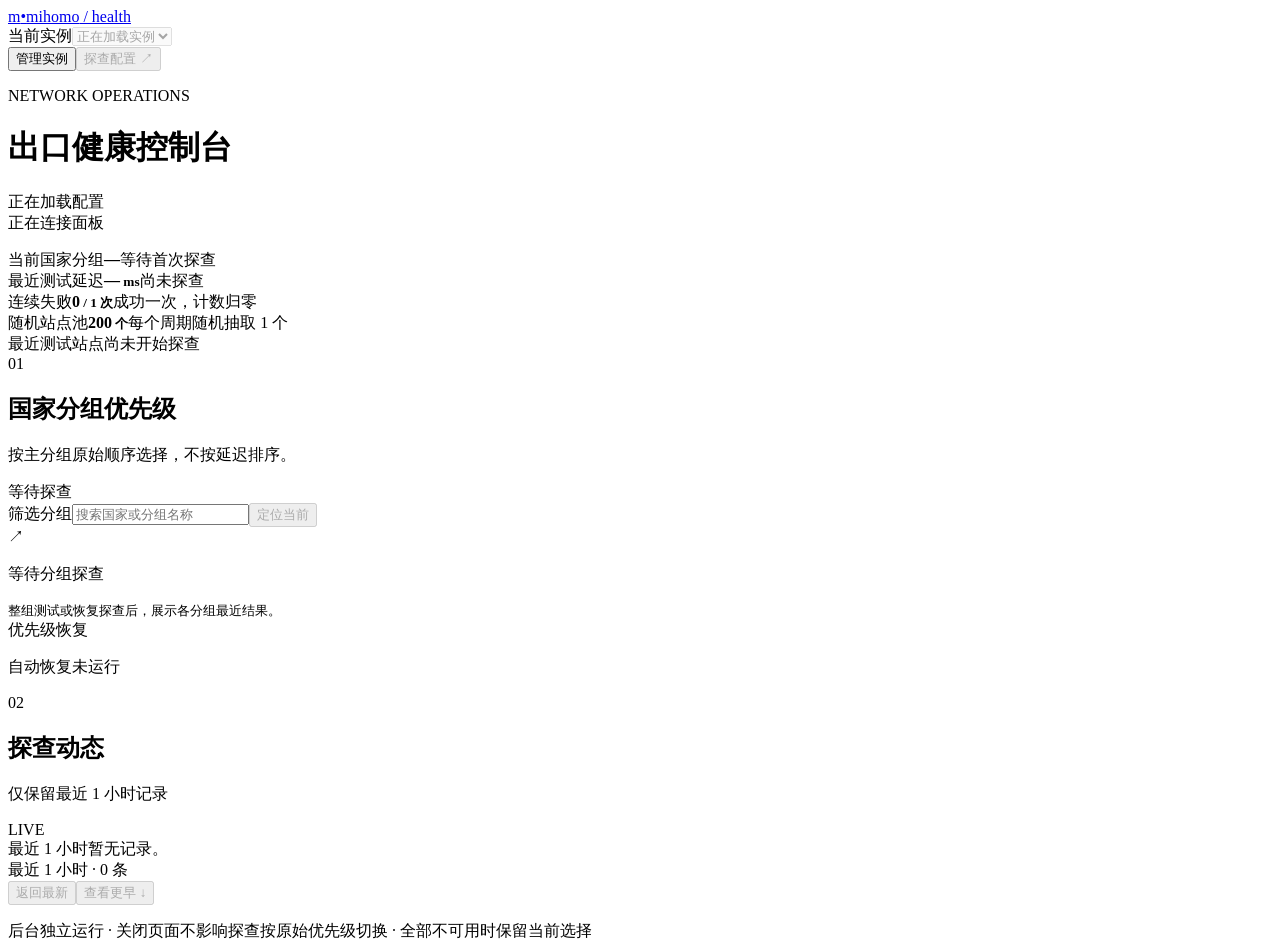
==== web/index.html @ b17b5024 "feat: 优化控制台一屏布局与弹窗交互" ====
<!doctype html>
<html lang="zh-CN">
<head>
  <meta charset="UTF-8"><meta name="viewport" content="width=device-width, initial-scale=1">
  <title>Mihomo Health · 出口健康控制台</title>
  <meta name="color-scheme" content="light"><meta name="theme-color" content="#f4f7f5">
  <link rel="icon" type="image/svg+xml" href="/favicon.svg">
  <link rel="stylesheet" href="/style.css"><script src="/app.js" defer></script>
</head>
<body>
  <div class="shell">
    <header class="topbar">
      <a class="brand" href="/"><span class="brand-icon">m<span>•</span></span><span>mihomo<span class="brand-light"> / health</span></span></a>
      <div class="toolbar"><div class="instance-picker"><label for="instance-select">当前实例</label><select id="instance-select" disabled><option>正在加载实例</option></select></div><button id="open-instances" class="secondary-button" type="button" aria-haspopup="dialog">管理实例</button><button id="open-settings" class="primary-button" type="button" aria-haspopup="dialog" disabled>探查配置 ↗</button></div>
    </header>
    <main>
      <div class="page-heading"><div><p class="eyebrow">NETWORK OPERATIONS</p><h1>出口健康控制台</h1></div><div class="heading-status"><span id="config-summary" class="quiet">正在加载配置</span><div id="monitor-badge" class="badge">正在连接面板</div></div></div>
      <p id="panel-message" class="form-message" role="status"></p>
      <section class="metrics" aria-label="运行概览">
        <article><span class="metric-label">当前国家分组</span><strong id="current-group">—</strong><span id="phase-text" class="metric-note" title="等待首次探查">等待首次探查</span></article>
        <article><span class="metric-label">最近测试延迟</span><strong><span id="delay">—</span><small> ms</small></strong><span id="last-check" class="metric-note">尚未探查</span></article>
        <article><span class="metric-label">连续失败</span><strong><span id="failures">0</span><small id="failure-limit"> / 1 次</small></strong><span class="metric-note">成功一次，计数归零</span></article>
        <article><span class="metric-label">随机站点池</span><strong><span id="pool-size">200</span><small> 个</small></strong><span class="metric-note">每个周期随机抽取 1 个</span></article>
      </section>
      <div class="last-target probe-target"><span>最近测试站点</span><a id="last-site" target="_blank" rel="noopener noreferrer">尚未开始探查</a></div>
      <div class="workspace">
        <section class="panel priority" aria-labelledby="priority-title">
          <div class="panel-heading"><div class="section-title"><span class="section-number">01</span><div><h2 id="priority-title">国家分组优先级</h2><p>按主分组原始顺序选择，不按延迟排序。</p></div></div><span id="group-summary" class="quiet">等待探查</span></div>
          <div class="group-tools"><label class="search-label" for="group-search">筛选分组</label><input id="group-search" type="search" placeholder="搜索国家或分组名称" autocomplete="off"><button id="locate-current" class="secondary-button" type="button" disabled>定位当前</button></div>
          <div id="priority-list" class="priority-list" tabindex="0" aria-label="国家分组列表"><div class="empty-state"><span>↗</span><p>等待分组探查</p><small>整组测试或恢复探查后，展示各分组最近结果。</small></div></div>
          <div class="recovery-status"><span>优先级恢复</span><p id="recovery-status" role="status">自动恢复未运行</p></div>
        </section>
        <section class="panel activity" aria-labelledby="activity-title">
          <div class="panel-heading"><div class="section-title"><span class="section-number">02</span><div><h2 id="activity-title">探查动态</h2><p id="activity-summary">仅保留最近 1 小时记录</p></div></div><span class="live-label"><i></i> LIVE</span></div>
          <div id="event-list" class="event-list" tabindex="0" aria-label="探查动态列表" aria-live="polite"><div class="empty-events">最近 1 小时暂无记录。</div></div>
          <div class="history-controls"><span id="history-summary">最近 1 小时 · 0 条</span><div><button id="latest-events" class="text-button" type="button" disabled>返回最新</button><button id="older-events" class="text-button" type="button" disabled>查看更早 ↓</button></div></div><p id="history-error" class="form-message" role="status"></p>
        </section>
      </div>
    </main>
    <footer><span><i></i> 后台独立运行 · 关闭页面不影响探查</span><span>按原始优先级切换 · 全部不可用时保留当前选择</span></footer>
  </div>
  <dialog id="settings-dialog" class="modal settings-modal" aria-labelledby="settings-title">
    <div class="modal-header"><div><h2 id="settings-title">探查配置</h2><p>当前实例的连接、自动恢复与通知设置</p></div><button id="close-settings" class="secondary-button" type="button" aria-label="关闭探查配置">关闭 ×</button></div>
          <form id="settings-form">
            <fieldset id="instance-fields" disabled>
            <div class="config-section"><h3>连接与探查</h3>
            <label for="api-url">Mihomo API 地址</label><input id="api-url" name="api_url" type="url" required spellcheck="false" placeholder="http://mihomo:9090"><p class="field-hint">填写控制器容器可以访问的地址。</p>
            <div class="label-row"><label for="secret">API Secret</label><span id="secret-state" class="quiet">未设置</span></div>
            <input id="secret" name="secret" type="password" autocomplete="new-password" placeholder="输入 Secret；留空保留已保存值"><label class="checkbox-row"><input id="clear-secret" type="checkbox">清除已保存的 Secret</label>
            <div class="label-row"><label for="target-group">目标分组</label><button id="connect-button" class="text-button" type="button">测试连接并加载分组 ↗</button></div>
            <select id="target-group" name="group"><option>🚀 节点选择</option></select><p id="connection-message" class="field-hint" role="status">连接后可选择 API 返回的 select 分组。</p>
            <div class="number-grid"><div><label for="interval">探查间隔 <span>秒</span></label><input id="interval" name="interval_seconds" type="number" min="1" max="86400" value="5" required></div><div><label for="threshold">连续失败 <span>次</span></label><input id="threshold" name="failure_threshold" type="number" min="1" max="100" value="1" required></div><div><label for="timeout">探查超时 <span>秒</span></label><input id="timeout" name="timeout_seconds" type="number" min="1" max="32" value="4" required title="支持 1–32 秒"></div></div>
            <div class="enable-row"><div><label for="enabled">启用自动探查</label><p>达到失败阈值后触发整组测试与切换。</p></div><input id="enabled" type="checkbox" role="switch" aria-label="启用自动探查"></div>
            </div><div class="config-section"><h3>优先级恢复</h3>
            <div class="enable-row"><div><label for="recovery-enabled">自动恢复优先分组</label><p>当前出口健康时，验证更高优先级分组，稳定恢复后回切。</p></div><input id="recovery-enabled" type="checkbox" role="switch" aria-label="自动恢复优先分组"></div>
            <div class="number-grid recovery-options"><div><label for="recovery-initial-delay">首次最低间隔 <span>秒</span></label><input id="recovery-initial-delay" type="number" min="0" max="86400" value="300" required></div><div><label for="recovery-interval">恢复探查间隔 <span>秒</span></label><input id="recovery-interval" type="number" min="1" max="86400" value="60" required></div><div><label for="recovery-threshold">连续成功 <span>次</span></label><input id="recovery-threshold" type="number" min="1" max="100" value="3" required></div></div>
            <p class="field-hint">启动探查或换组后先等待首次最低间隔，后续轮次使用恢复探查间隔。连续成功达标后复验并回切；需同时启用自动探查。</p>
            </div><div class="config-section"><h3>历史与通知</h3>
            <div class="enable-row"><div><label for="persist-history">持久化历史记录</label><p>默认关闭。开启后每 5 分钟保存，重启可恢复近 1 小时记录。</p></div><input id="persist-history" type="checkbox" role="switch" aria-label="持久化历史记录"></div>
            <div class="label-row"><label for="dingtalk-webhook">钉钉群机器人 Webhook（可选）</label><span id="dingtalk-webhook-state" class="quiet">未设置</span></div>
            <input id="dingtalk-webhook" name="dingtalk_webhook" type="password" maxlength="4096" autocomplete="new-password" spellcheck="false" placeholder="粘贴 Webhook；留空保留已保存值"><label class="checkbox-row"><input id="clear-dingtalk-webhook" type="checkbox">清除钉钉 Webhook，停用通知</label>
            <div class="label-row"><label for="feishu-webhook">飞书群机器人 Webhook（可选）</label><span id="feishu-webhook-state" class="quiet">未设置</span></div>
            <input id="feishu-webhook" name="feishu_webhook" type="password" maxlength="4096" autocomplete="new-password" spellcheck="false" placeholder="粘贴 Webhook；留空保留已保存值"><label class="checkbox-row"><input id="clear-feishu-webhook" type="checkbox">清除飞书 Webhook，停用通知</label>
            <p class="field-hint">配置后通知故障切换、恢复高优先级节点及全部节点不可用；同时配置则都发送。持续全部不可用只告警一次，恢复后重新计次。机器人关键词可设置为 z-mihomo-health-check；暂不支持加签。</p>
            </div><div class="dialog-footer"><p class="field-hint">关闭弹窗保留草稿，保存后生效。</p>
            <button id="save-button" class="primary-button" type="submit" disabled>保存配置 <span>→</span></button><p id="save-message" class="form-message" role="status" aria-live="polite"></p>
            </div></fieldset>
          </form>
  </dialog>
  <dialog id="instances-dialog" class="modal instances-modal" aria-labelledby="instances-title">
    <div class="modal-header"><div><h2 id="instances-title">实例管理</h2><p>每个实例独立探查与记录</p></div><button id="close-instances" class="secondary-button" type="button" aria-label="关闭实例管理">关闭 ×</button></div>
    <div class="modal-body"><div class="instance-heading"><h3>当前实例</h3><span id="instance-count" class="quiet">正在加载</span></div><label for="instance-name">实例名称</label><input id="instance-name" maxlength="80" placeholder="例如：家里、办公室" autocomplete="off"><p class="field-hint">新增时使用此名称；重命名和删除操作作用于顶部选中的实例。</p><div class="instance-actions"><button id="add-instance" class="secondary-button" type="button" disabled>新增实例</button><button id="rename-instance" class="secondary-button" type="button" disabled>重命名</button><button id="delete-instance" class="secondary-button danger-button" type="button" disabled>删除实例</button></div><p id="instance-message" class="form-message" role="status"></p></div>
  </dialog>
</body>
</html>
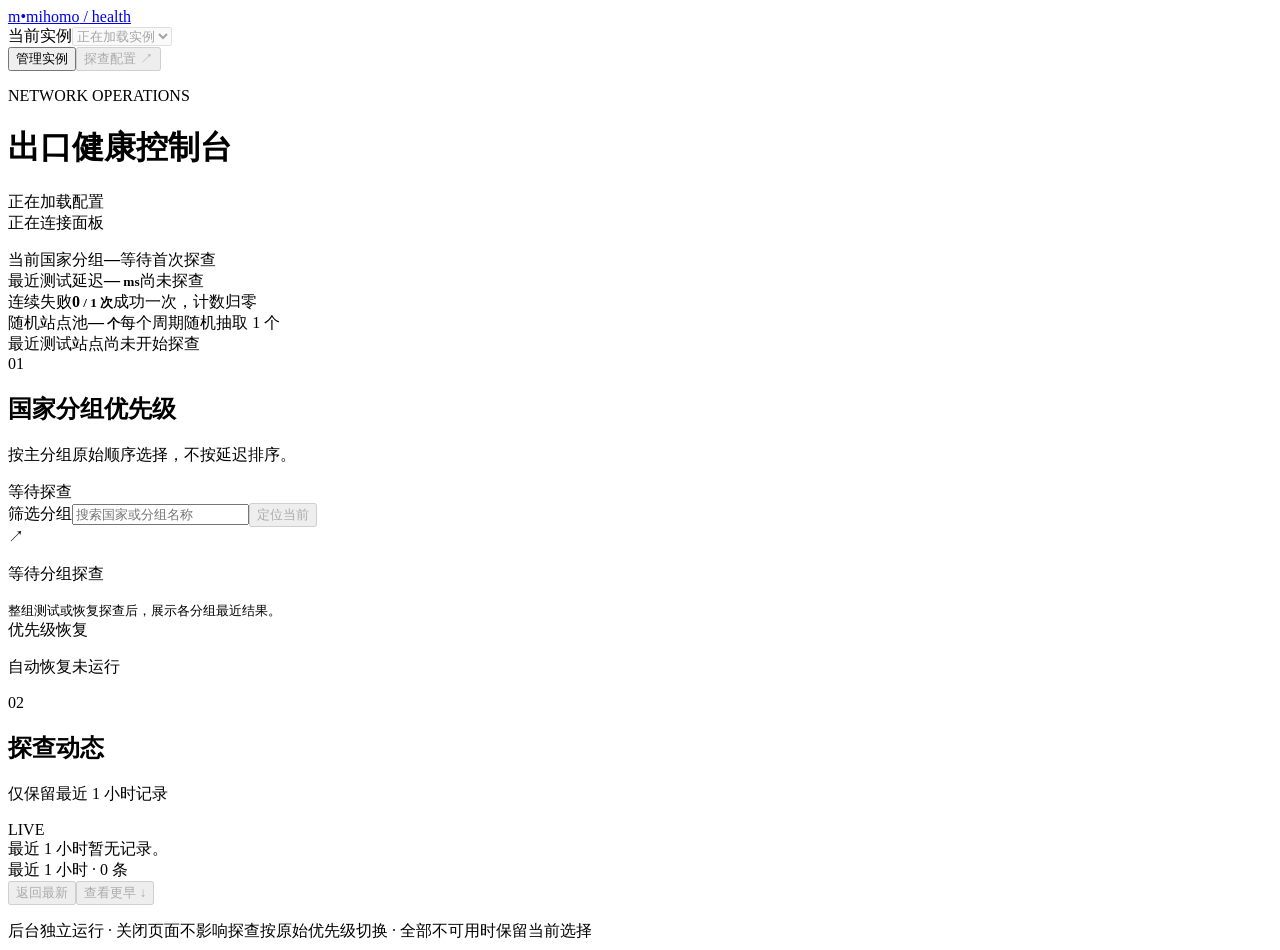
==== commit 56c6d8a3: "feat: 精选并验证五十个大厂健康探查端点" ====
--- a/web/index.html
+++ b/web/index.html
@@ -20,7 +20,7 @@
         <article><span class="metric-label">当前国家分组</span><strong id="current-group">—</strong><span id="phase-text" class="metric-note" title="等待首次探查">等待首次探查</span></article>
         <article><span class="metric-label">最近测试延迟</span><strong><span id="delay">—</span><small> ms</small></strong><span id="last-check" class="metric-note">尚未探查</span></article>
         <article><span class="metric-label">连续失败</span><strong><span id="failures">0</span><small id="failure-limit"> / 1 次</small></strong><span class="metric-note">成功一次，计数归零</span></article>
-        <article><span class="metric-label">随机站点池</span><strong><span id="pool-size">200</span><small> 个</small></strong><span class="metric-note">每个周期随机抽取 1 个</span></article>
+        <article><span class="metric-label">随机站点池</span><strong><span id="pool-size">—</span><small> 个</small></strong><span class="metric-note">每个周期随机抽取 1 个</span></article>
       </section>
       <div class="last-target probe-target"><span>最近测试站点</span><a id="last-site" target="_blank" rel="noopener noreferrer">尚未开始探查</a></div>
       <div class="workspace">
@@ -61,7 +61,7 @@
             <input id="dingtalk-webhook" name="dingtalk_webhook" type="password" maxlength="4096" autocomplete="new-password" spellcheck="false" placeholder="粘贴 Webhook；留空保留已保存值"><label class="checkbox-row"><input id="clear-dingtalk-webhook" type="checkbox">清除钉钉 Webhook，停用通知</label>
             <div class="label-row"><label for="feishu-webhook">飞书群机器人 Webhook（可选）</label><span id="feishu-webhook-state" class="quiet">未设置</span></div>
             <input id="feishu-webhook" name="feishu_webhook" type="password" maxlength="4096" autocomplete="new-password" spellcheck="false" placeholder="粘贴 Webhook；留空保留已保存值"><label class="checkbox-row"><input id="clear-feishu-webhook" type="checkbox">清除飞书 Webhook，停用通知</label>
-            <p class="field-hint">配置后通知故障切换、恢复高优先级节点及全部节点不可用；同时配置则都发送。持续全部不可用只告警一次，恢复后重新计次。机器人关键词可设置为 z-mihomo-health-check；暂不支持加签。</p>
+            <p class="field-hint">配置后通知故障切换、恢复高优先级节点及全部节点不可用；同时配置则都发送。持续全部不可用只告警一次，恢复后重新计次。通知含实例名称；钉钉使用 Markdown，飞书使用 Markdown 卡片。机器人关键词请设置为 Mihomo 节点状态变更；暂不支持加签。</p>
             </div><div class="dialog-footer"><p class="field-hint">关闭弹窗保留草稿，保存后生效。</p>
             <button id="save-button" class="primary-button" type="submit" disabled>保存配置 <span>→</span></button><p id="save-message" class="form-message" role="status" aria-live="polite"></p>
             </div></fieldset>
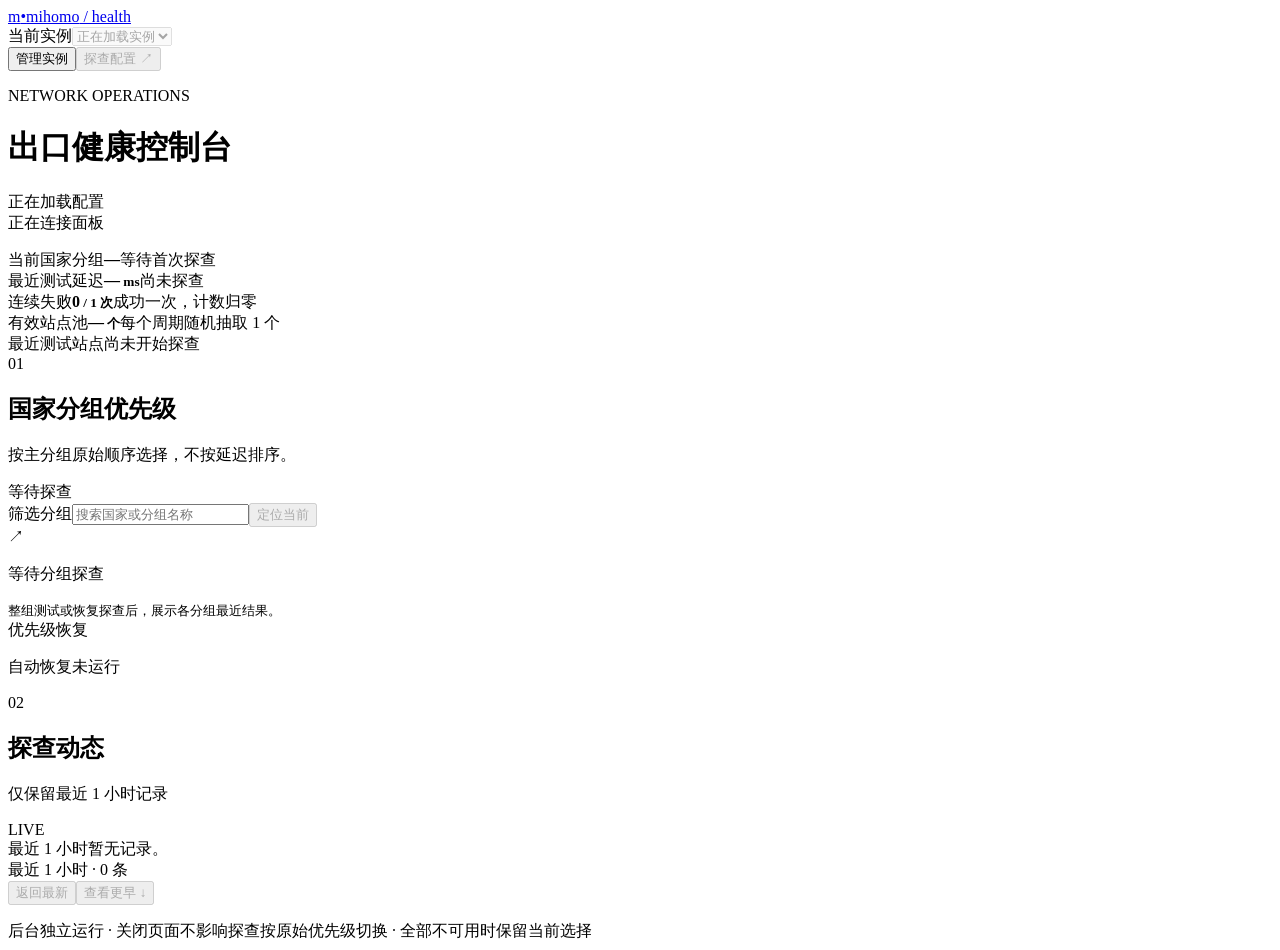
==== commit c4d92542: "feat: 增加全局站点失败复核与临时隔离恢复机制" ====
--- a/web/index.html
+++ b/web/index.html
@@ -20,7 +20,7 @@
         <article><span class="metric-label">当前国家分组</span><strong id="current-group">—</strong><span id="phase-text" class="metric-note" title="等待首次探查">等待首次探查</span></article>
         <article><span class="metric-label">最近测试延迟</span><strong><span id="delay">—</span><small> ms</small></strong><span id="last-check" class="metric-note">尚未探查</span></article>
         <article><span class="metric-label">连续失败</span><strong><span id="failures">0</span><small id="failure-limit"> / 1 次</small></strong><span class="metric-note">成功一次，计数归零</span></article>
-        <article><span class="metric-label">随机站点池</span><strong><span id="pool-size">—</span><small> 个</small></strong><span class="metric-note">每个周期随机抽取 1 个</span></article>
+        <article><span class="metric-label">有效站点池</span><strong><span id="pool-size">—</span><small> 个</small></strong><span id="pool-note" class="metric-note">每个周期随机抽取 1 个</span></article>
       </section>
       <div class="last-target probe-target"><span>最近测试站点</span><a id="last-site" target="_blank" rel="noopener noreferrer">尚未开始探查</a></div>
       <div class="workspace">
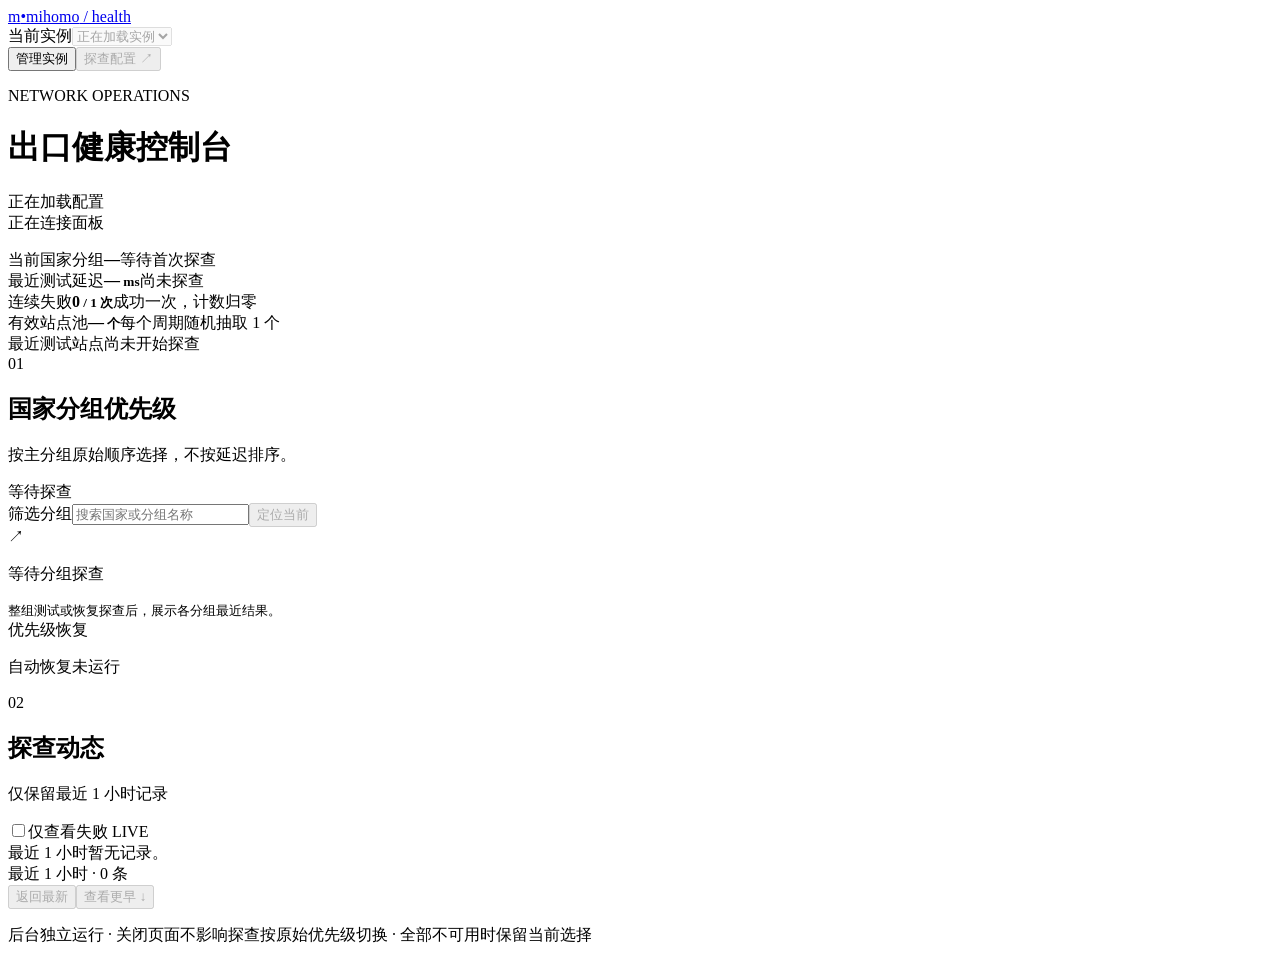
==== commit 3f0bbafa: "feat: 增加探查动态仅查看失败筛选" ====
--- a/web/index.html
+++ b/web/index.html
@@ -31,7 +31,7 @@
           <div class="recovery-status"><span>优先级恢复</span><p id="recovery-status" role="status">自动恢复未运行</p></div>
         </section>
         <section class="panel activity" aria-labelledby="activity-title">
-          <div class="panel-heading"><div class="section-title"><span class="section-number">02</span><div><h2 id="activity-title">探查动态</h2><p id="activity-summary">仅保留最近 1 小时记录</p></div></div><span class="live-label"><i></i> LIVE</span></div>
+          <div class="panel-heading"><div class="section-title"><span class="section-number">02</span><div><h2 id="activity-title">探查动态</h2><p id="activity-summary">仅保留最近 1 小时记录</p></div></div><div class="activity-tools"><label class="failure-filter" title="显示警告和错误记录，隐藏成功及普通信息"><input id="failures-only" type="checkbox">仅查看失败</label><span class="live-label"><i></i> LIVE</span></div></div>
           <div id="event-list" class="event-list" tabindex="0" aria-label="探查动态列表" aria-live="polite"><div class="empty-events">最近 1 小时暂无记录。</div></div>
           <div class="history-controls"><span id="history-summary">最近 1 小时 · 0 条</span><div><button id="latest-events" class="text-button" type="button" disabled>返回最新</button><button id="older-events" class="text-button" type="button" disabled>查看更早 ↓</button></div></div><p id="history-error" class="form-message" role="status"></p>
         </section>
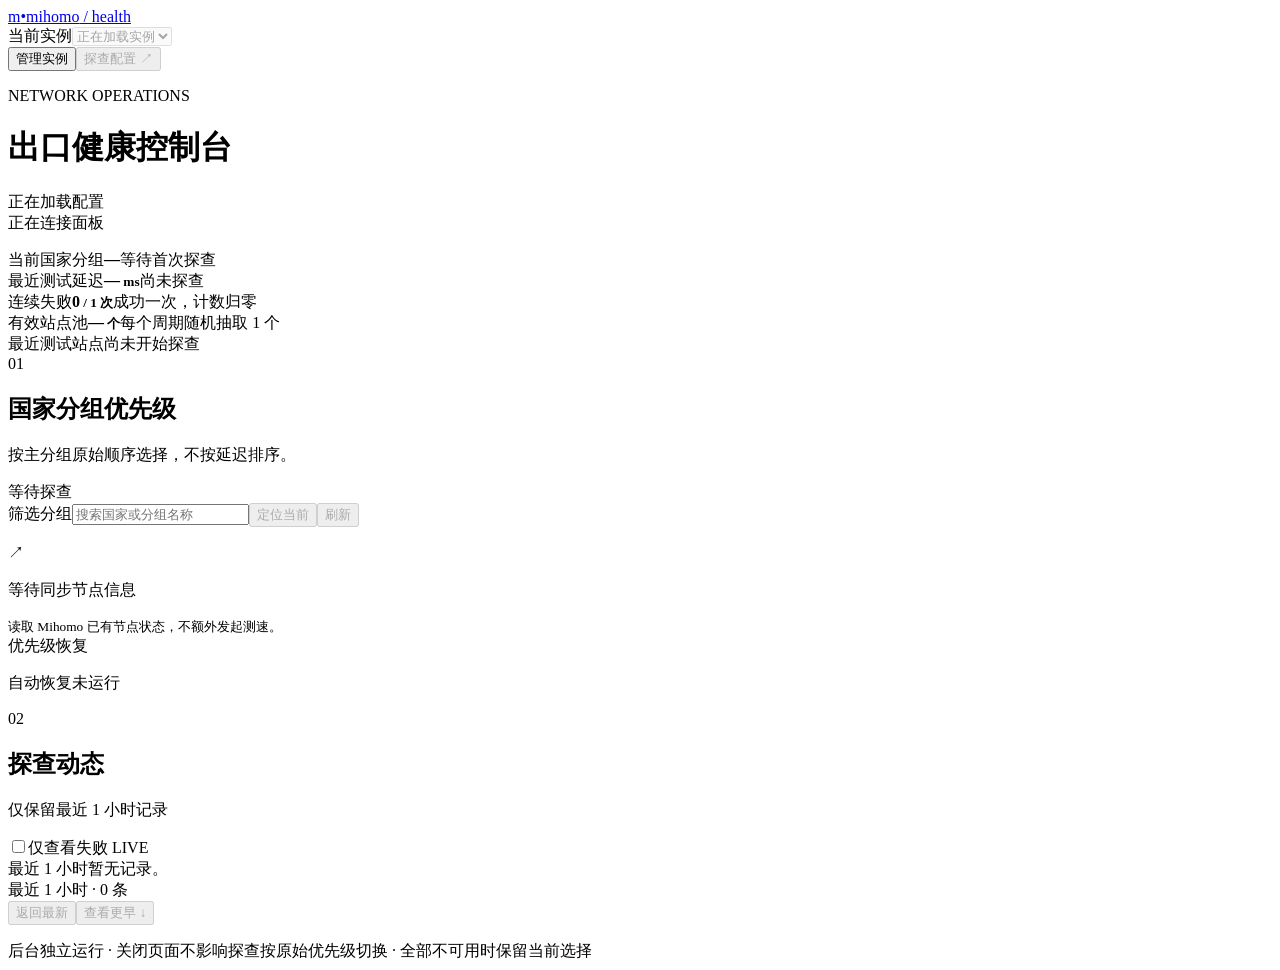
==== commit 56a3a3b2: "feat: 加载节点缓存状态并支持手动刷新" ====
--- a/web/index.html
+++ b/web/index.html
@@ -26,12 +26,13 @@
       <div class="workspace">
         <section class="panel priority" aria-labelledby="priority-title">
           <div class="panel-heading"><div class="section-title"><span class="section-number">01</span><div><h2 id="priority-title">国家分组优先级</h2><p>按主分组原始顺序选择，不按延迟排序。</p></div></div><span id="group-summary" class="quiet">等待探查</span></div>
-          <div class="group-tools"><label class="search-label" for="group-search">筛选分组</label><input id="group-search" type="search" placeholder="搜索国家或分组名称" autocomplete="off"><button id="locate-current" class="secondary-button" type="button" disabled>定位当前</button></div>
-          <div id="priority-list" class="priority-list" tabindex="0" aria-label="国家分组列表"><div class="empty-state"><span>↗</span><p>等待分组探查</p><small>整组测试或恢复探查后，展示各分组最近结果。</small></div></div>
+          <div class="group-tools"><label class="search-label" for="group-search">筛选分组</label><input id="group-search" type="search" placeholder="搜索国家或分组名称" autocomplete="off"><button id="locate-current" class="secondary-button" type="button" disabled>定位当前</button><button id="refresh-nodes" class="secondary-button" type="button" disabled>刷新</button></div>
+          <p id="node-sync-message" class="form-message node-sync-message" role="status"></p>
+          <div id="priority-list" class="priority-list" tabindex="0" aria-label="国家分组列表"><div class="empty-state"><span>↗</span><p>等待同步节点信息</p><small>读取 Mihomo 已有节点状态，不额外发起测速。</small></div></div>
           <div class="recovery-status"><span>优先级恢复</span><p id="recovery-status" role="status">自动恢复未运行</p></div>
         </section>
         <section class="panel activity" aria-labelledby="activity-title">
-          <div class="panel-heading"><div class="section-title"><span class="section-number">02</span><div><h2 id="activity-title">探查动态</h2><p id="activity-summary">仅保留最近 1 小时记录</p></div></div><div class="activity-tools"><label class="failure-filter" title="显示警告和错误记录，隐藏成功及普通信息"><input id="failures-only" type="checkbox">仅查看失败</label><span class="live-label"><i></i> LIVE</span></div></div>
+          <div class="panel-heading"><div class="section-title"><span class="section-number">02</span><div><h2 id="activity-title">探查动态</h2><p id="activity-summary">仅保留最近 1 小时记录</p></div></div><div class="activity-tools"><label class="failure-filter" title="显示警告和错误记录，隐藏成功及普通信息"><input id="failures-only" type="checkbox" role="switch">仅查看失败</label><span class="live-label"><i></i> LIVE</span></div></div>
           <div id="event-list" class="event-list" tabindex="0" aria-label="探查动态列表" aria-live="polite"><div class="empty-events">最近 1 小时暂无记录。</div></div>
           <div class="history-controls"><span id="history-summary">最近 1 小时 · 0 条</span><div><button id="latest-events" class="text-button" type="button" disabled>返回最新</button><button id="older-events" class="text-button" type="button" disabled>查看更早 ↓</button></div></div><p id="history-error" class="form-message" role="status"></p>
         </section>
